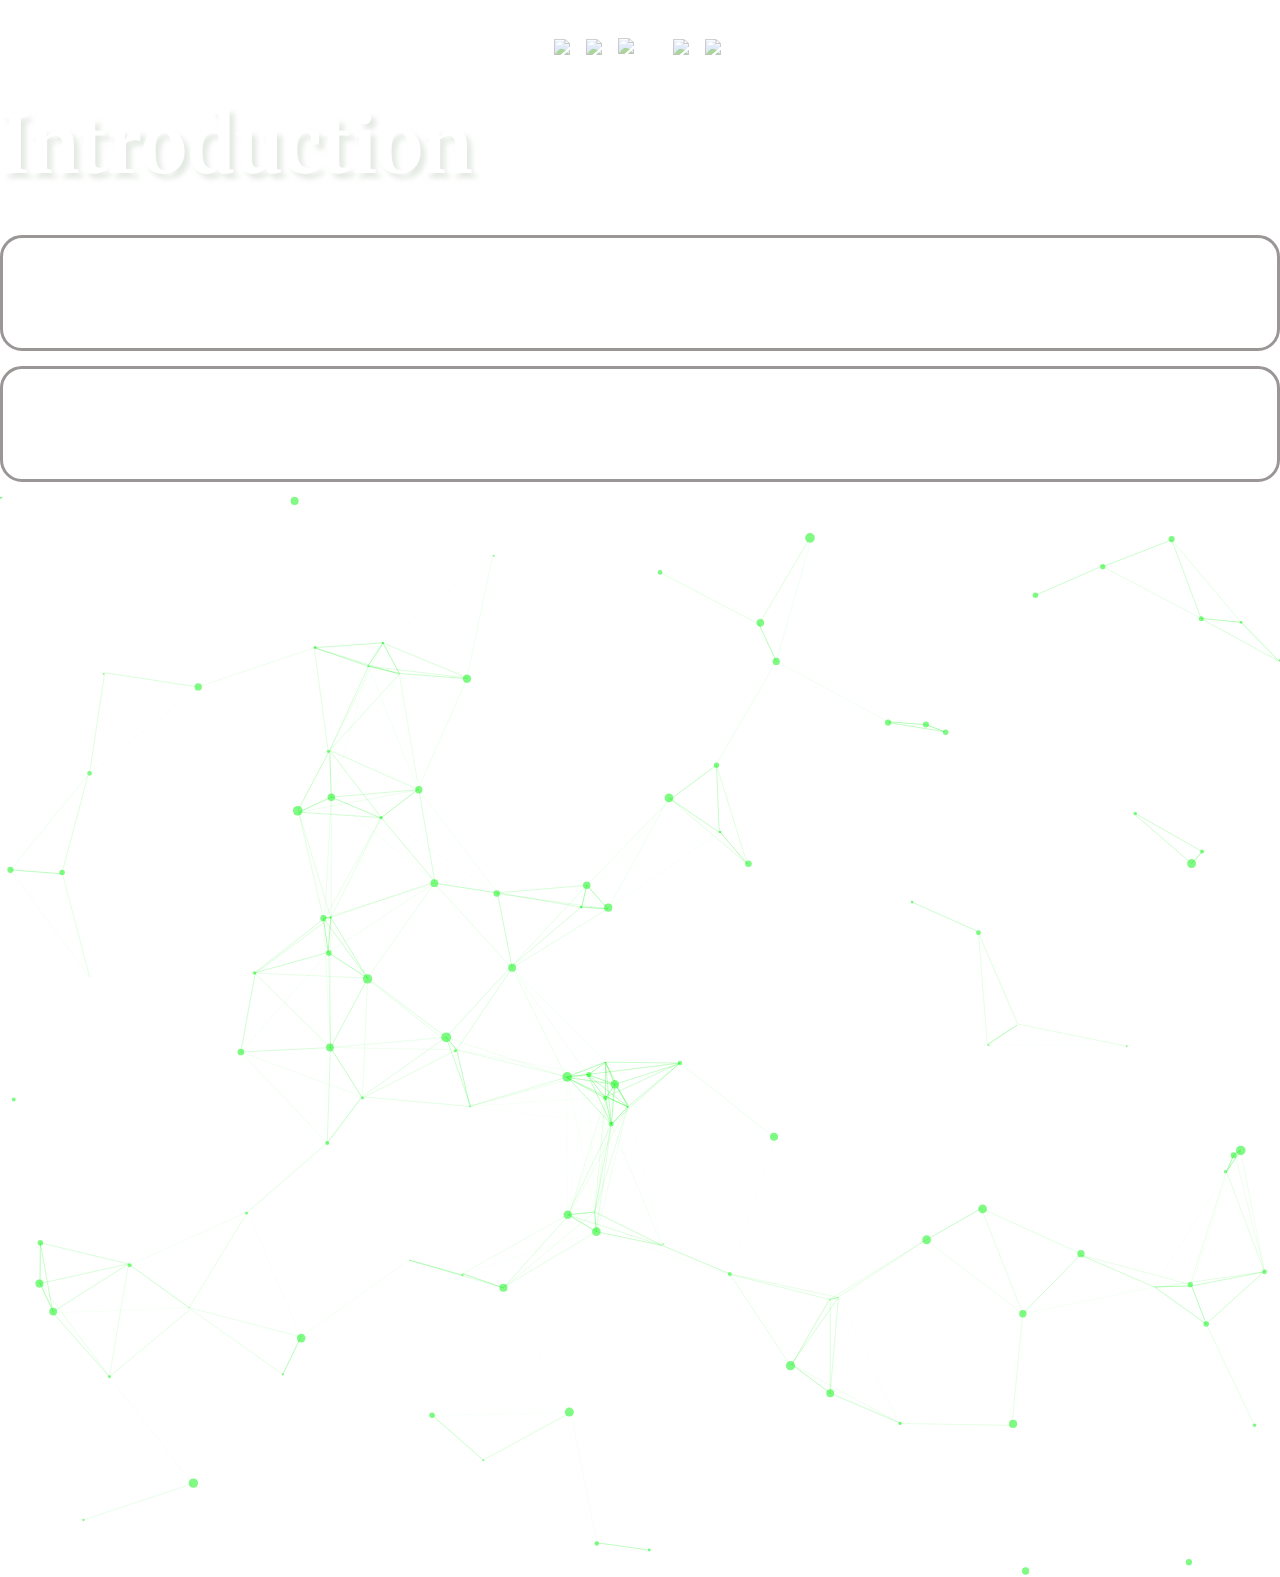
==== metaBook.html @ e0dda678 "first commit" ====
<!DOCTYPE html>
<html lang="en">
  <head>
    <meta charset="UTF-8" />
    <meta http-equiv="X-UA-Compatible" content="IE=edge" />
    <meta name="viewport" content="width=device-width, initial-scale=1.0" />
    <link rel="stylesheet" href="metabook.css" />
    <link href="https://fonts.googleapis.com/css2?family=Merriweather:ital,wght@1,700&display=swap" rel="stylesheet" />
    <link href="https://cdn.jsdelivr.net/npm/bootstrap@5.2.0-beta1/dist/css/bootstrap.min.css" rel="stylesheet" integrity="sha384-0evHe/X+R7YkIZDRvuzKMRqM+OrBnVFBL6DOitfPri4tjfHxaWutUpFmBp4vmVor" crossorigin="anonymous" />
    <title>Meta Book</title>
  </head>

  <body class="bg-dark">
    <section id="particles-js">
      <div class="container position-absolute top-0 start-50 translate-middle-x">
        <div class="navbar">
          <div class="nav">
            <div class="box">
              <img style="margin-left: 10px" src="img/home.png" />
            </div>
            <div class="konten">
              <a style="margin-left: 9px" href="index.html">Home</a>
            </div>
          </div>
          <div class="nav">
            <div class="box">
              <img src="img/history.png" />
            </div>
            <div class="konten">
              <a href="metaBook.html">Intro</a>
            </div>
          </div>
          <div class="nav">
            <div class="box">
              <img src="img/intro.png" alt="VR" />
            </div>
            <div class="konten">
              <a href="metaHist.html">History</a>
            </div>
          </div>
          <div class="nav">
            <div class="box">
              <img src="img/room.png" />
            </div>
            <div class="konten">
              <a href="metaRoom.html">Room</a>
            </div>
          </div>
          <div class="nav">
            <div class="box">
              <img style="margin-right: 15px" src="img/video.png" />
            </div>
            <div class="konten">
              <a style="margin-right: 10px" href="metavid.html">video</a>
            </div>
          </div>
        </div>
        <div class="row justify-content-evenly">
          <h1 class="judul text-center">Introduction</h1>
          <div class="row justify-content-evenly kolom">
            <div class="col-sm-5 col">
              <p>
                Metaverse berasal dari bahasa Yunani, yaitu "meta" yang berarti melampaui dan "verse" yang berarti alam semesta. Berdasarkan hal tersebut, maka metaverse dapat didefinisikan sebagai suatu ruang virtual yang mampu menjelajahi
                dunia dan bersosialisasi dengan orang-orang diseluruh dunia. Mark Zuckerberg menggambarkan metaverse sebagai dunia virtual yang bisa dimasuki oleh penggunanya. Tidak hanya bersosial dan berkomunikasi, pengguna yang masuk ke
                dalam metaverse dapat melakukan jual beli barang secara virtual. Itulah sebabnya produsen perlu merancang <i>brand</i>
                untuk para konsumen yang berada di dalam metaverse. Bahkan pengguna juga dapat melakukan konser virtual, melihat karya seni, memakai pakaian digital, bermain gim, membeli tanah, dan masih banyak yang lainnya.
              </p>
            </div>
            <div class="col-sm-5 col">
              <p>
                Sebagian orang bertanya-tanya apakah metaverse akan menggantikan internet, jawabannya adalah tidak. Hal ini didasarkan dengan cara kerja metaverse yang membutuhkan internet sebagai jaringan penghubung komputer pengguna,
                sehingga pengguna dapat masuk dan mengakses metaverse. Konsep metaverse sendiri merupakan kombinasi berbagai teknologi canggih, termasuk di dalamnya <i>Virtual Reality (VR)</i> dan <i>Augmented Reality (AR)</i>. Beberapa
                perusahaan yang saat ini mengembangkan konsep metaverse diantaranya adalah meta, microsoft, dan roblox. Beberapa tahap yang dapat dilakukan untuk masuk ke metaverse adalah memilih platform metaverse yang akan digunakan,
                menyiapkan <i>headphone</i> dan kacamata AR atau VR, mendaftarkan diri untuk membuat avatar, selanjutnya masuk ke metaverse.
              </p>
            </div>
          </div>
        </div>
      </div>
    </section>

    <!-- particles js files -->

    <script src="particles.js"></script>
    <script src="app.js"></script>

    <!-- Vanila tilt -->
    <script src="vanilla-tilt.js"></script>
    <script>
      VanillaTilt.init(document.querySelectorAll(".col"), {
        max: 5,
        speed: 200,
        // glare: true,
        // "max-glare": 0.2,
      });
    </script>
  </body>
</html>
---- metabook.css ----
html,
body {
  width: 100%;
  height: 100%;
  min-height: 100%;
}

* {
  margin: 0px;
  padding: 0px;
  box-sizing: border-box;
}

#particles-js {
  width: 100%;
  height: 120%;
  background-position: center;
  background-size: cover;
}

.judul {
  position: relative;
  margin-top: 0;
  color: white;
  font-family: "Merriweather";
  font-size: 80px;
  text-shadow: 5px 5px 5px #cfdace91;
  margin-bottom: 40px;
}

canvas {
  width: 100%;
  height: 100%;
  display: block;
  vertical-align: bottom;
}

.container {
  color: white;
}

.container .row h1 {
  position: relative;
}
.col {
  z-index: 1;
  border: 3px solid rgb(155, 150, 150);
  background: transparent;
  margin-bottom: 15px;
  border-radius: 22px 22px 22px 22px;
}
.col p {
  padding: 10px;
  text-align: justify;
  color: white;
  /* font-size: 14px; */
}
.col:hover {
  background-color: rgba(0, 0, 0, 0.5);
  box-shadow: -5px 3px 10px #ffffff;
  cursor: grab;
}

#tab {
  color: black;
}

.kolom {
  margin-bottom: 0px;
}

.navbar {
  position: relative;
  z-index: 5;
  display: flex;
  justify-content: center;
  align-items: center;
  flex-wrap: wrap;
  border-radius: 40px;
  background-color: rgba(255, 255, 255, 0.2);
  backdrop-filter: blur;
  width: fit-content;
  margin: auto;
  margin-bottom: 30px;
  margin-top: 20px;
}

.navbar {
  position: relative;
  z-index: 5;
  display: flex;
  justify-content: center;
  align-items: center;
  flex-wrap: wrap;
  border-radius: 40px;
  background-color: rgba(255, 255, 255, 0.2);
  backdrop-filter: blur;
  width: fit-content;
  margin: auto;
  margin-top: 30px;
  margin-bottom: 30px;
  /* backdrop-filter: blur; */
}

.navbar .nav {
  position: relative;
  display: flex;
  justify-content: center;
  align-items: center;
  flex-direction: column;
}

.navbar .nav .box {
  position: relative;
  display: flex;
  justify-content: center;
  align-items: center;
  flex-direction: column;
  /* transition: 0.5s ease-in-out; */
}

.navbar .nav:hover .box {
  transform: translateY(-10px);
}

.navbar .nav .box img {
  max-width: 100%;
  margin: 8px;
  transition: 0.5s ease-in-out;
  opacity: 0.5;
}

.navbar .nav:hover .box img {
  transform: translateY(-25px) scale(1.2);
  opacity: 1;
}

.navbar .nav .konten {
  position: absolute;
  bottom: 20px;
  display: flex;
  justify-content: center;
  align-items: center;
  flex-direction: column;
  transition: 0.5s ease-in-out;
  opacity: 0;
  visibility: hidden;
}
.navbar .nav:hover .konten {
  opacity: 1;
  visibility: visible;
}

.navbar .nav .konten a {
  position: relative;
  display: inline-block;
  font-weight: bold;
  color: white;
  text-decoration: none;
  font-size: 12.5px;
  text-transform: uppercase;
}

.navbar .nav .konten a:hover {
  color: #c9e265;
}
.footer {
  padding: 10px;
  /* background-color: rgba(255, 255, 255, 0.2); */

  color: white;
  bottom: 0;
  margin-top: 60px;
  border-radius: 60px;
}

.footer span a {
  color: white;
}

@media screen and (max-width: 767px) {
  .judul {
    font-size: 50px;
  }
  #particles-js {
    height: 150%;
  }
}

@media screen and (max-width: 375px) {
  .judul {
    font-size: 25px;
  }

  #particles-js {
    height: 200%;
  }

  .col p {
    font-size: 14px;
  }
}
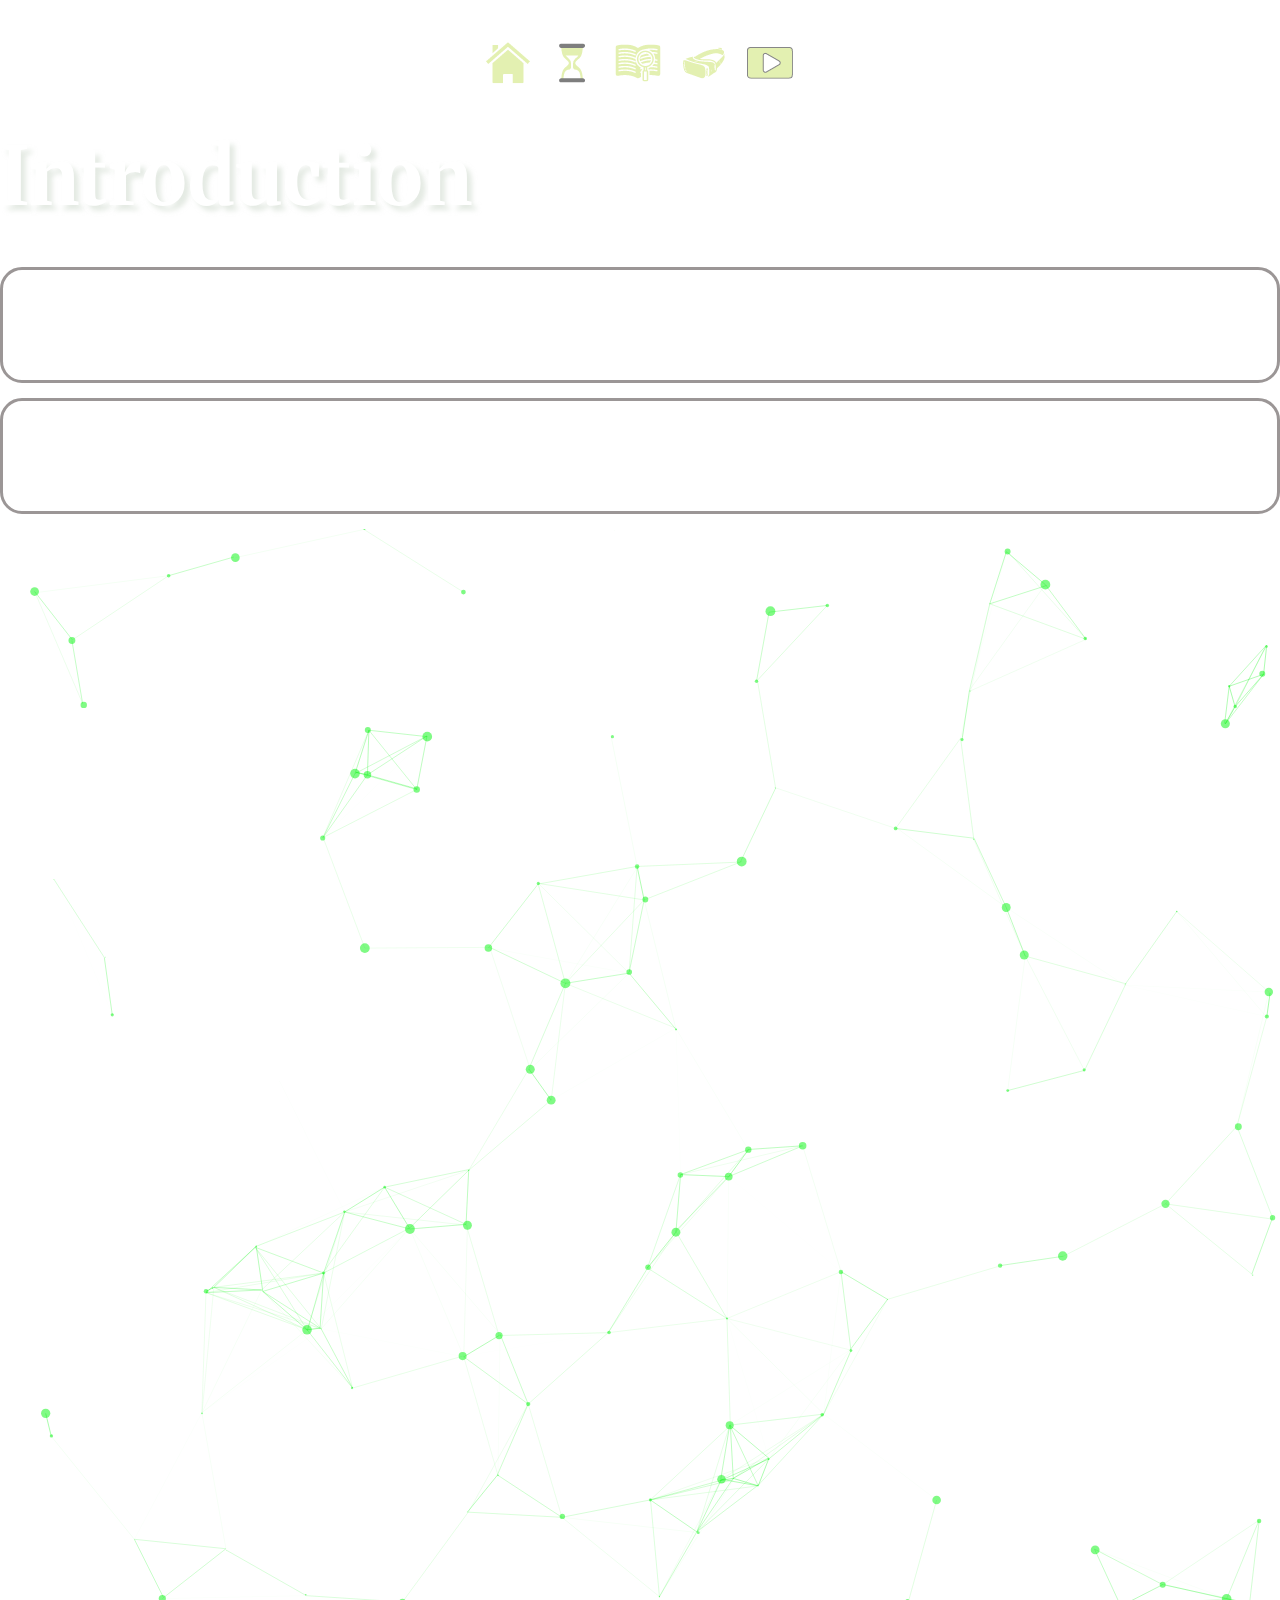
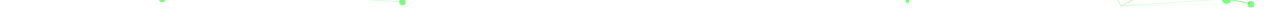
==== commit 4d08711e: "Fixed nav bug" ====
--- a/metaBook.html
+++ b/metaBook.html
@@ -51,7 +51,7 @@
               <img style="margin-right: 15px" src="img/video.png" />
             </div>
             <div class="konten">
-              <a style="margin-right: 10px" href="metavid.html">video</a>
+              <a style="margin-right: 10px" href="metaVid.html">video</a>
             </div>
           </div>
         </div>
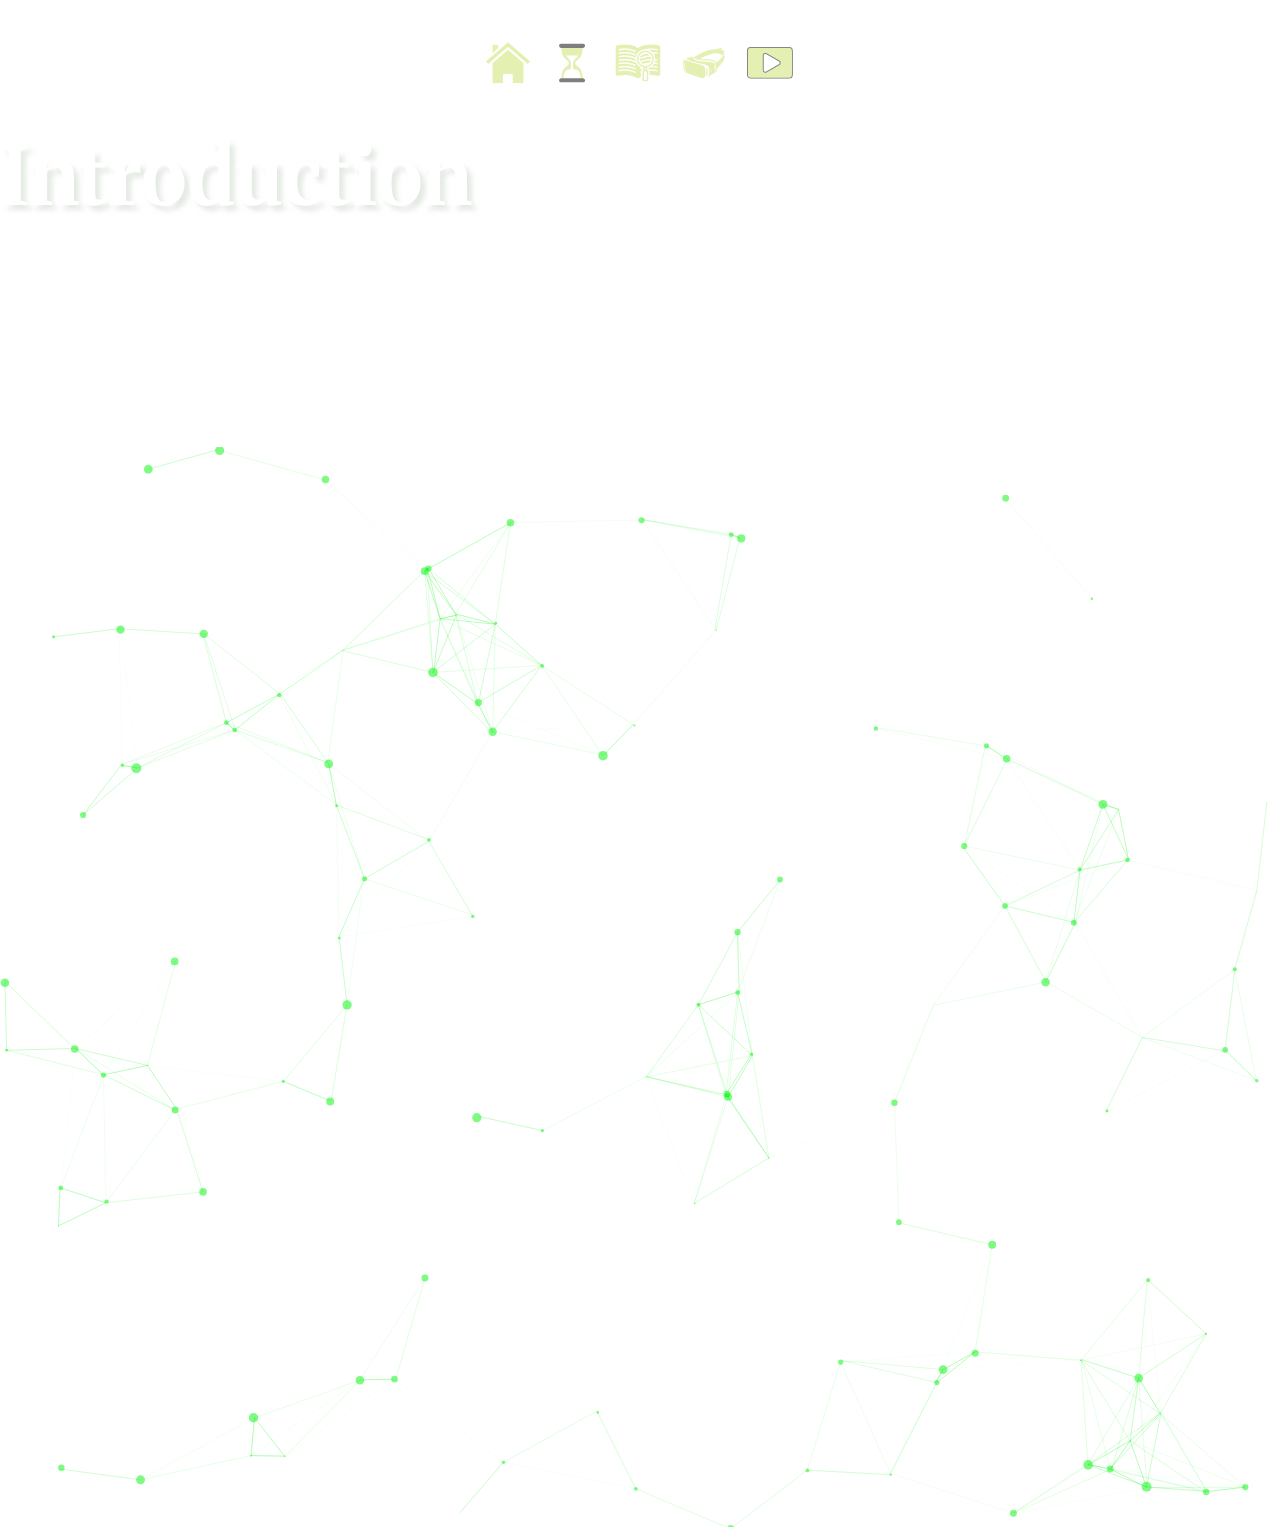
==== commit 31e843b6: "change bootstrap to manual" ====
--- a/metaBook.html
+++ b/metaBook.html
@@ -55,25 +55,23 @@
             </div>
           </div>
         </div>
-        <div class="row justify-content-evenly">
-          <h1 class="judul text-center">Introduction</h1>
-          <div class="row justify-content-evenly kolom">
-            <div class="col-sm-5 col">
-              <p>
-                Metaverse berasal dari bahasa Yunani, yaitu "meta" yang berarti melampaui dan "verse" yang berarti alam semesta. Berdasarkan hal tersebut, maka metaverse dapat didefinisikan sebagai suatu ruang virtual yang mampu menjelajahi
-                dunia dan bersosialisasi dengan orang-orang diseluruh dunia. Mark Zuckerberg menggambarkan metaverse sebagai dunia virtual yang bisa dimasuki oleh penggunanya. Tidak hanya bersosial dan berkomunikasi, pengguna yang masuk ke
-                dalam metaverse dapat melakukan jual beli barang secara virtual. Itulah sebabnya produsen perlu merancang <i>brand</i>
-                untuk para konsumen yang berada di dalam metaverse. Bahkan pengguna juga dapat melakukan konser virtual, melihat karya seni, memakai pakaian digital, bermain gim, membeli tanah, dan masih banyak yang lainnya.
-              </p>
-            </div>
-            <div class="col-sm-5 col">
-              <p>
-                Sebagian orang bertanya-tanya apakah metaverse akan menggantikan internet, jawabannya adalah tidak. Hal ini didasarkan dengan cara kerja metaverse yang membutuhkan internet sebagai jaringan penghubung komputer pengguna,
-                sehingga pengguna dapat masuk dan mengakses metaverse. Konsep metaverse sendiri merupakan kombinasi berbagai teknologi canggih, termasuk di dalamnya <i>Virtual Reality (VR)</i> dan <i>Augmented Reality (AR)</i>. Beberapa
-                perusahaan yang saat ini mengembangkan konsep metaverse diantaranya adalah meta, microsoft, dan roblox. Beberapa tahap yang dapat dilakukan untuk masuk ke metaverse adalah memilih platform metaverse yang akan digunakan,
-                menyiapkan <i>headphone</i> dan kacamata AR atau VR, mendaftarkan diri untuk membuat avatar, selanjutnya masuk ke metaverse.
-              </p>
-            </div>
+        <h1 class="judul">Introduction</h1>
+        <div class="kolom">
+          <div class="kolom1">
+            <p>
+              Metaverse berasal dari bahasa Yunani, yaitu "meta" yang berarti melampaui dan "verse" yang berarti alam semesta. Berdasarkan hal tersebut, maka metaverse dapat didefinisikan sebagai suatu ruang virtual yang mampu menjelajahi
+              dunia dan bersosialisasi dengan orang-orang diseluruh dunia. Mark Zuckerberg menggambarkan metaverse sebagai dunia virtual yang bisa dimasuki oleh penggunanya. Tidak hanya bersosial dan berkomunikasi, pengguna yang masuk ke
+              dalam metaverse dapat melakukan jual beli barang secara virtual. Itulah sebabnya produsen perlu merancang <i>brand</i>
+              untuk para konsumen yang berada di dalam metaverse. Bahkan pengguna juga dapat melakukan konser virtual, melihat karya seni, memakai pakaian digital, bermain gim, membeli tanah, dan masih banyak yang lainnya.
+            </p>
+          </div>
+          <div class="kolom1">
+            <p>
+              Sebagian orang bertanya-tanya apakah metaverse akan menggantikan internet, jawabannya adalah tidak. Hal ini didasarkan dengan cara kerja metaverse yang membutuhkan internet sebagai jaringan penghubung komputer pengguna,
+              sehingga pengguna dapat masuk dan mengakses metaverse. Konsep metaverse sendiri merupakan kombinasi berbagai teknologi canggih, termasuk di dalamnya <i>Virtual Reality (VR)</i> dan <i>Augmented Reality (AR)</i>. Beberapa
+              perusahaan yang saat ini mengembangkan konsep metaverse diantaranya adalah meta, microsoft, dan roblox. Beberapa tahap yang dapat dilakukan untuk masuk ke metaverse adalah memilih platform metaverse yang akan digunakan,
+              menyiapkan <i>headphone</i> dan kacamata AR atau VR, mendaftarkan diri untuk membuat avatar, selanjutnya masuk ke metaverse.
+            </p>
           </div>
         </div>
       </div>
@@ -87,7 +85,7 @@
     <!-- Vanila tilt -->
     <script src="vanilla-tilt.js"></script>
     <script>
-      VanillaTilt.init(document.querySelectorAll(".col"), {
+      VanillaTilt.init(document.querySelectorAll(".kolom1"), {
         max: 5,
         speed: 200,
         // glare: true,
